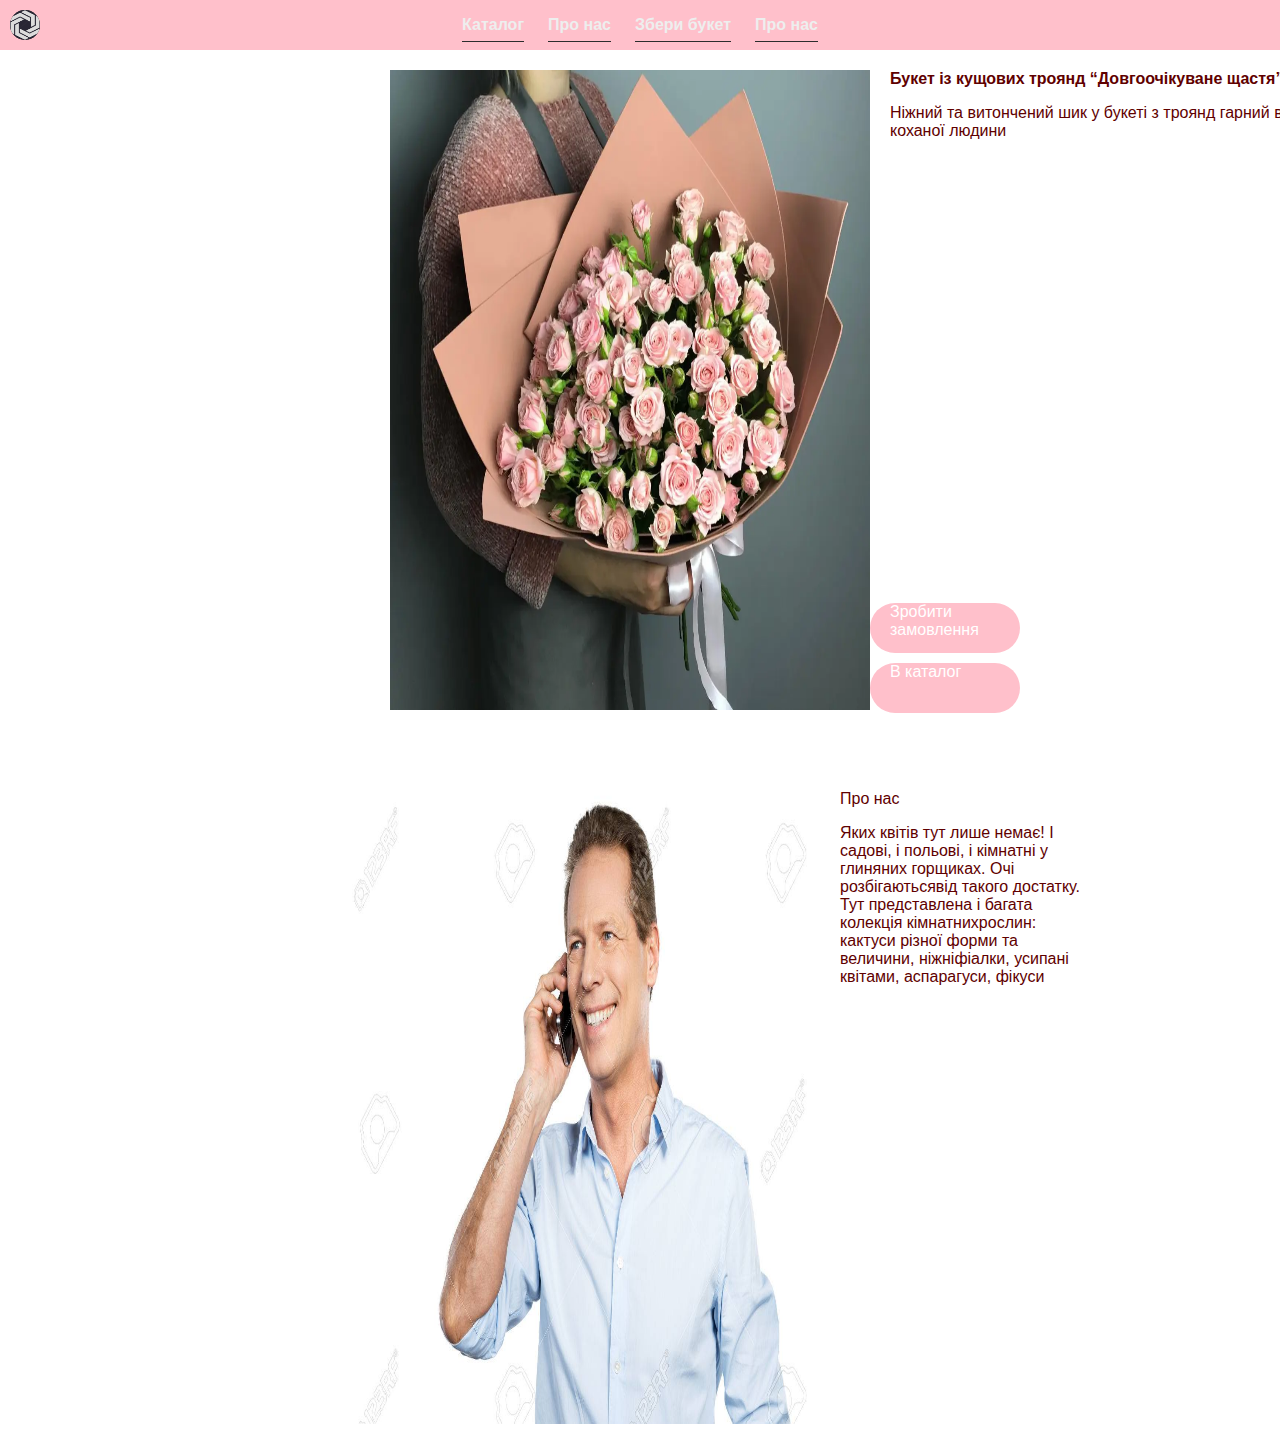
==== Lr2/index.html @ a7125dca "Add files via upload" ====
<!DOCTYPE html>
<html>
<head>
	<meta charset="utf-8">
	<meta name="viewport" content="width=device-width, initial-scale=1">
	<link rel="stylesheet" type="text/css" href="styles/index.css">
	<title>Flowers Store</title>
	<link rel="icon" type="image/x-icon" href="images/logo.png">
</head>
<body>
	<nav>
		<div class="main-container">
			<div class="logo">
				<img src="images/logo.png" height="50px" width="50px">
			</div>
			<ul>
				<li><a href="index.html">Каталог</a></li>
				<li><a href="profile.html">Про нас</a></li>
				<li><a href="search.html">Збери букет</a></li>
				<li><a href="search.html">Про нас</a></li>
			</ul>
		</div>
	</nav>
	<section id="news">
		<ul>
			<div class="news-container">
				<div class="photo-container">
					<div class="post-image">
						<img src="images/flowers.png" alt="ryan">
					</div>
				</div>
				<div>
					<div class="description-container">
						<div class="post-description">
							<a href="#">Букет із кущових троянд “Довгоочікуване щастя”</a>
							<p>Ніжний та витончений шик у букеті з троянд гарний вибір для коханої людини</p>
						</div>
					</div>
					<div class="order-container">
						<a>Зробити замовлення</a>
					</div>
					<div class="order-container">
						<a>В каталог</a>
					</div>
				</div>
			</div>
			<div class="news-container">
				<div class="photo-men">
					<div class="post-image">
						<img src="images/men.png" alt="men">
					</div>
				</div>
				<div class="about-text">
					<p>Про нас</p>
					<p>Яких квітів тут лише немає! І садові, і польові, і кімнатні у глиняних горщиках. Очі розбігаютьсявід такого достатку. Тут представлена і багата колекція кімнатнихрослин: кактуси різної форми та величини, ніжніфіалки, усипані квітами, аспарагуси, фікуси</p>
				</div>
			</div>	
		</ul>
	</section>
</body>
</html>
---- Lr2/styles/index.css ----
body {
	margin: 0;
	padding: 0;
	background-color: #ffffff;
}

html {
	padding: 0;
	margin: 0;
	box-sizing: border-box;
}

.main-container {
	text-align: center;
	background: #FFC0CB;
	width: 100%;
	height: 50px;
	top: 0;
	display: flex;
	align-items: center;
	justify-content: center;
	text-align: center;
	position: fixed;
	margin-bottom: 100px;
}

.main-container img{
	background: #2C2C2C;
	width: 30px;
	height: 30px;
	position: absolute;
	left: 10px;
	top: 10px;
	border-radius: 30px;
}

.main-container ul{
	list-style-type: none;
	padding: 0;
}
.main-container li {
	display: inline-block;
	margin: 0 10px;
}

.main-container a {
	color: #eee;
}

nav ul li a:hover {
	color: lightblue;
	border-bottom: 1px solid lightblue;
	border-bottom-width: 3px;
}

nav ul li a {
	text-decoration: none;
	font-family: "Segoe UI", sans-serif;
	color: #eee;
	font-weight: 600;
	padding: 8px 0;
	transition: all;
	transition-duration: 300ms;
	border-bottom: 1px solid #2C2C2C;
}

.mprofile {
	background: #2C2C2C;
	width: 300px;
	height: 60px;
	margin-right: 10px;
	display: flex;
	align-items: center;
	justify-content: left;
	text-align: left;
	position: fixed;
	right: 0;
	border-radius: 20px;
}

.mprofile a{
	text-decoration: none;
	color: #eee;
	font-family: "Segoe UI", sans-serif;
	font-weight: 600;
	margin-left: 10px;
}

.mprofile a:hover{
	color: lightblue;
	transition: all;
	transition-duration: 300ms;
}

.mprofile img{
	border-radius: 50px;
	margin-left: 5px;
}

.news-container{
	background: #ffffff;
	border-radius: 50px;
	display: flex;
	width: 60%;
	height: 80%;
	margin-top: 60px;
	justify-content: space-round;
	margin-left: 300px;
}

.photo-container{
	margin-left: 50px;
}

.comment-container{
	display: flex;
	margin-top: 10px;
	margin-left: 10px;
}

.profile-photo {
	display: flex;
}

.profile-photo img{
	border-radius: 50px;
	width: 50px;
	height: 50px;
	margin-left: 10px;
	margin-top: 10px;
	align-self: left;
}

.profile-photo p{
	text-decoration: none;
	color: #eee;
	font-family: "Segoe UI", sans-serif;
	font-weight: 300;
	margin-top: 10px;
	margin-left: 10px;
}

.post-image img{
	width: 480px;
	height: 640px;
	margin-top: 10px;
}

.profile-photo a{
	text-decoration: none;
	color: #000;
	font-family: "Segoe UI", sans-serif;
	font-weight: 600;
	margin-top: 10px;
	margin-left: 10px;
}

.profile-photo a:hover{
	color: lightblue;
	transition: all;
	transition-duration: 300ms;
}

.description-container{
	background: #ffffff;
	border-radius: 50px;
	display: flex;
	width: 500px;
	height: 80%;
	margin-top: 10px;
	flex-direction: column;
}

.order-container{
	background: #FFC0CB;
	border-radius: 50px;
	display: flex;
	width: 150px;
	height: 50px;
	margin-top: 10px;
	flex-direction: column;
}

.order-container a{
	text-decoration: none;
	color: #fff;
	font-family: "Segoe UI", sans-serif;
	font-weight: 400;
	margin-left: 20px;
}

.news-container p{
	text-decoration: none;
	color: #5F0000;
	font-family: "Segoe UI", sans-serif;
	font-weight: 400;
	margin-left: 20px;
}

.post-description p{
	text-decoration: none;
	color: #5F0000;
	font-family: "Segoe UI", sans-serif;
	font-weight: 400;
	margin-left: 20px;
}

.post-description a{
	text-decoration: none;
	color: #5F0000;
	font-family: "Segoe UI", sans-serif;
	font-weight: 600;
	margin-top: 10px;
	margin-left: 20px;
}

.post-description a:hover{
	color: lightblue;
	transition: all;
	transition-duration: 300ms;
}

.news-comment {
	background: #383838;
	right: 10px;
	width: 100%;
	height: 30%;
	border-radius: 50px;
	display: flex;
	flex-direction: column;
	margin-left: 20px;
	margin-bottom: 10px;
}

.news-comment img{
	width: 50px;
	height: 50px;
	border-radius: 50px;
}

.news-comment a{
	text-decoration: none;
	color: #eee;
	font-family: "Segoe UI", sans-serif;
	font-weight: 600;
}

.news-comment input{
	width: 80%;
  	height: 50px;
  	box-sizing: border-box;
	border: 2px solid #eee;
	border-radius: 50px;
	background-color: #383838;
	resize: none;
	display: flex;
    margin: auto;
    bottom: 10px;
    left: 0;
    right: 0;
    color: #eee;
}

.follows{
	background: #2C2C2C;
	width: 300px;
	height: 300px;
	margin-right: 10px;
	display: flex;
	align-items: left;
	justify-content: left;
	text-align: left;
	position: fixed;
	right: 0;
	border-radius: 20px;
	margin-top: 70px;
}

.follows-container{
	margin-left: 10px;
}

.follows img{
	width: 50px;
	height: 50px;
	border-radius: 50px;
}

.follows a{
	text-decoration: none;
	color: #eee;
	font-family: "Segoe UI", sans-serif;
	font-weight: 600;
}

.follows a:hover{
	color: lightblue;
	transition: all;
	transition-duration: 300ms;
}

.follows p{
	text-decoration: none;
	color: #eee;
	font-family: "Segoe UI", sans-serif;
	font-weight: 600;
}
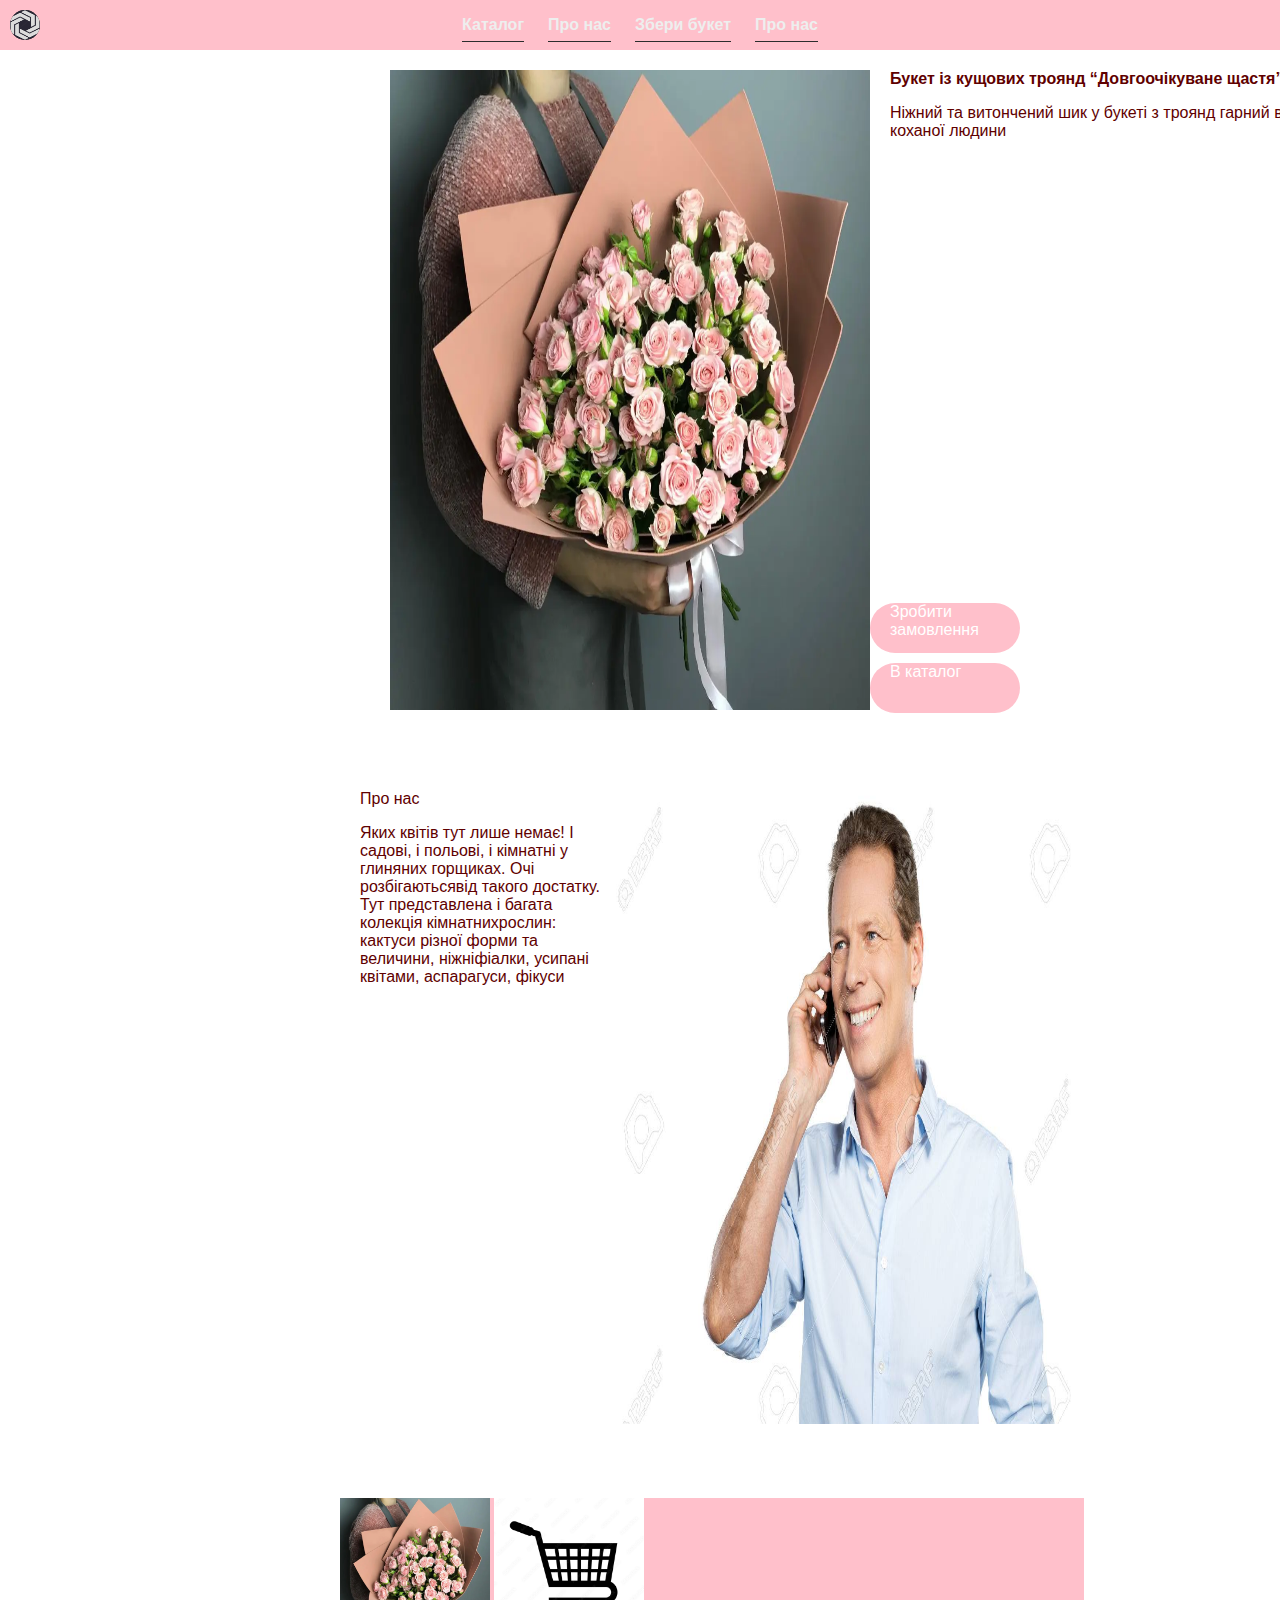
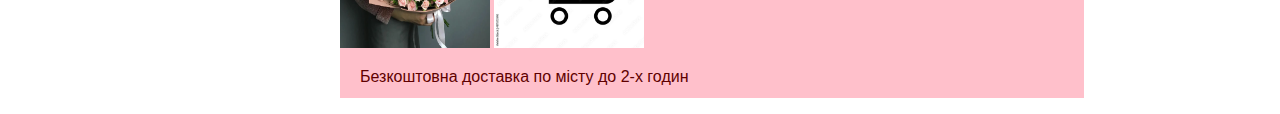
==== commit 15e81b89: "Add files via upload" ====
--- a/Lr2/index.html
+++ b/Lr2/index.html
@@ -45,14 +45,27 @@
 				</div>
 			</div>
 			<div class="news-container">
+				<div class="about-text">
+					<p>Про нас</p>
+					<p>Яких квітів тут лише немає! І садові, і польові, і кімнатні у глиняних горщиках. Очі розбігаютьсявід такого достатку. Тут представлена і багата колекція кімнатнихрослин: кактуси різної форми та величини, ніжніфіалки, усипані квітами, аспарагуси, фікуси</p>
+				</div>
 				<div class="photo-men">
 					<div class="post-image">
 						<img src="images/men.png" alt="men">
 					</div>
 				</div>
-				<div class="about-text">
-					<p>Про нас</p>
-					<p>Яких квітів тут лише немає! І садові, і польові, і кімнатні у глиняних горщиках. Очі розбігаютьсявід такого достатку. Тут представлена і багата колекція кімнатнихрослин: кактуси різної форми та величини, ніжніфіалки, усипані квітами, аспарагуси, фікуси</p>
+			</div>
+			<div class="news-container">
+				<div class="line">
+					<div>
+						<div class="line-image">
+							<img src="images/flowers.png">
+							<img src="images/buy.png">
+						</div>
+						<div>
+							<p>Безкоштовна доставка по місту до 2-х годин</p>
+						</div>
+					</div>
 				</div>
 			</div>	
 		</ul>
--- a/Lr2/styles/index.css
+++ b/Lr2/styles/index.css
@@ -8,6 +8,20 @@
 	padding: 0;
 	margin: 0;
 	box-sizing: border-box;
+}
+
+.line {
+	background: #FFC0CB;
+	display: flex;
+	width: 100%;
+	height: 200px;
+	margin-top: 10px;
+	flex-direction: column;
+}
+
+.line img{
+	height: 150px;
+	width: 150px;
 }
 
 .main-container {
